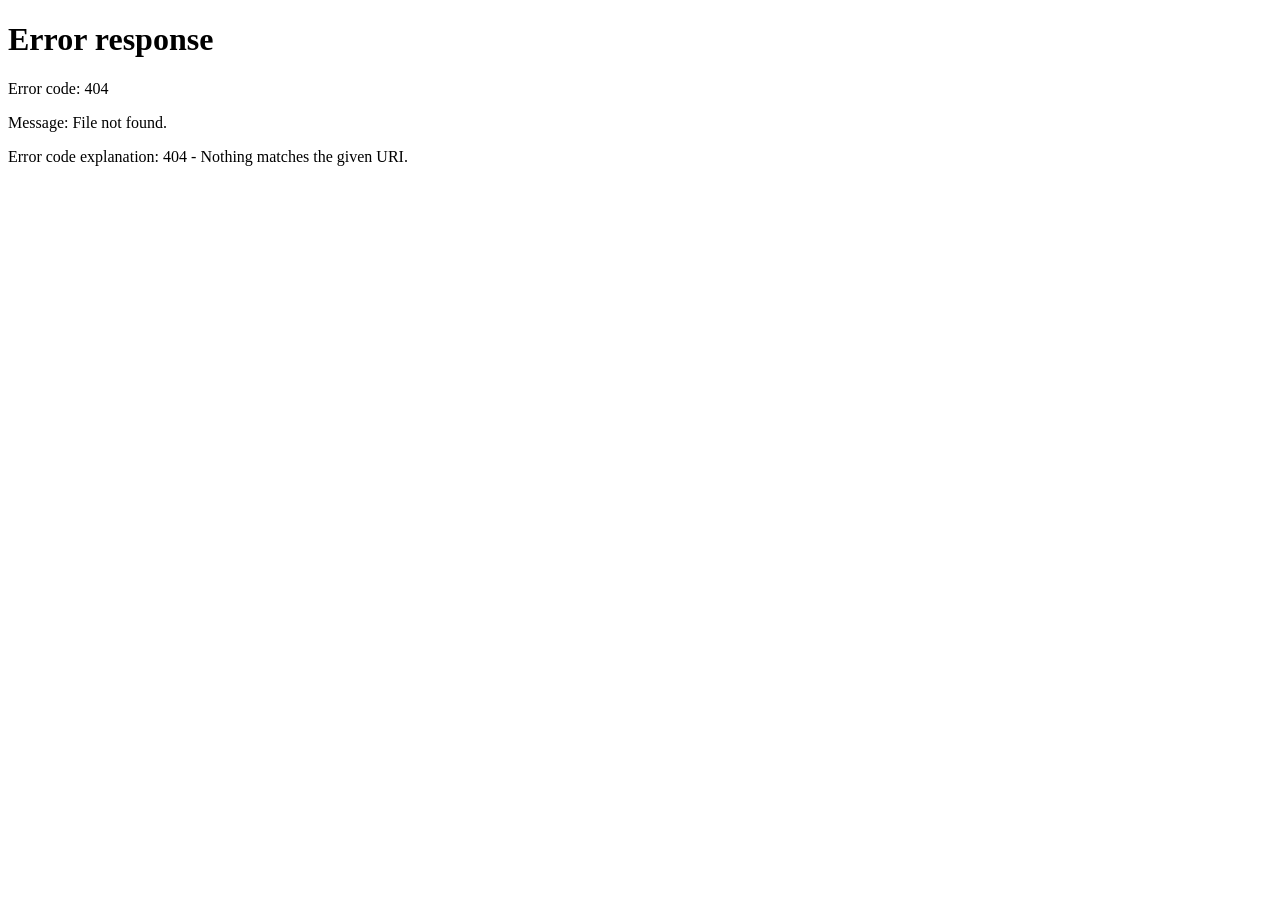
==== frontend/admin.html @ 9fbd87cf "Create admin.html" ====
<!DOCTYPE html>
<html lang="en">
<head>
    <meta charset="UTF-8">
    <meta name="viewport" content="width=device-width, initial-scale=1.0">
    <title>Vostud AI - Admin Panel</title>
    <style>
        * {
            margin: 0;
            padding: 0;
            box-sizing: border-box;
        }
        body {
            font-family: -apple-system, BlinkMacSystemFont, 'Segoe UI', Roboto, sans-serif;
            background: #0f0c29;
            color: #fff;
            padding: 20px;
            min-height: 100vh;
        }
        .container {
            max-width: 1400px;
            margin: 0 auto;
        }
        .header {
            display: flex;
            justify-content: space-between;
            align-items: center;
            padding: 20px 0;
            border-bottom: 1px solid rgba(255,255,255,0.1);
            margin-bottom: 30px;
            flex-wrap: wrap;
            gap: 15px;
        }
        .header h1 {
            font-size: 2em;
            background: linear-gradient(135deg, #667eea, #764ba2);
            -webkit-background-clip: text;
            -webkit-text-fill-color: transparent;
        }
        .header-actions {
            display: flex;
            gap: 10px;
            align-items: center;
        }
        .btn {
            padding: 10px 20px;
            border: none;
            border-radius: 8px;
            cursor: pointer;
            font-weight: 600;
            transition: transform 0.2s;
            font-size: 0.9em;
        }
        .btn:hover {
            transform: translateY(-2px);
        }
        .btn-primary {
            background: linear-gradient(135deg, #667eea, #764ba2);
            color: white;
        }
        .btn-danger {
            background: rgba(248, 113, 113, 0.2);
            color: #f87171;
            border: 1px solid rgba(248, 113, 113, 0.3);
        }
        .btn-success {
            background: rgba(74, 222, 128, 0.2);
            color: #4ade80;
            border: 1px solid rgba(74, 222, 128, 0.3);
        }
        .btn-secondary {
            background: rgba(255,255,255,0.1);
            color: white;
            border: 1px solid rgba(255,255,255,0.1);
        }
        .stats-grid {
            display: grid;
            grid-template-columns: repeat(auto-fit, minmax(200px, 1fr));
            gap: 20px;
            margin-bottom: 30px;
        }
        .stat-card {
            background: rgba(255,255,255,0.05);
            padding: 20px;
            border-radius: 12px;
            border: 1px solid rgba(255,255,255,0.05);
            text-align: center;
        }
        .stat-card .number {
            font-size: 2.5em;
            font-weight: bold;
            background: linear-gradient(135deg, #667eea, #764ba2);
            -webkit-background-clip: text;
            -webkit-text-fill-color: transparent;
        }
        .stat-card .label {
            color: #aaa;
            font-size: 0.9em;
            margin-top: 5px;
        }
        .card {
            background: rgba(255,255,255,0.05);
            border-radius: 12px;
            padding: 20px;
            margin-bottom: 20px;
            border: 1px solid rgba(255,255,255,0.05);
        }
        .card h3 {
            margin-bottom: 15px;
            color: #ddd;
        }
        .tabs {
            display: flex;
            gap: 5px;
            margin-bottom: 20px;
            flex-wrap: wrap;
            border-bottom: 1px solid rgba(255,255,255,0.05);
            padding-bottom: 10px;
        }
        .tab {
            padding: 10px 20px;
            cursor: pointer;
            border-radius: 8px;
            background: transparent;
            border: none;
            color: #aaa;
            font-weight: 500;
            transition: background 0.3s;
        }
        .tab:hover {
            background: rgba(255,255,255,0.05);
        }
        .tab.active {
            background: rgba(102,126,234,0.2);
            color: #667eea;
        }
        .tab-content {
            display: none;
        }
        .tab-content.active {
            display: block;
        }
        table {
            width: 100%;
            border-collapse: collapse;
            font-size: 0.9em;
        }
        th, td {
            padding: 12px 15px;
            text-align: left;
            border-bottom: 1px solid rgba(255,255,255,0.05);
        }
        th {
            color: #888;
            font-weight: 600;
            font-size: 0.8em;
            text-transform: uppercase;
        }
        tr:hover {
            background: rgba(255,255,255,0.03);
        }
        .badge {
            padding: 2px 10px;
            border-radius: 10px;
            font-size: 0.75em;
            font-weight: 600;
        }
        .badge-admin { background: rgba(102,126,234,0.2); color: #667eea; }
        .badge-free { background: rgba(74,222,128,0.2); color: #4ade80; }
        .badge-suspended { background: rgba(248,113,113,0.2); color: #f87171; }
        .badge-pending { background: rgba(251,191,36,0.2); color: #fbbf24; }
        .badge-approved { background: rgba(74,222,128,0.2); color: #4ade80; }
        .badge-denied { background: rgba(248,113,113,0.2); color: #f87171; }
        .badge-critical { background: rgba(248,113,113,0.3); color: #f87171; }
        .badge-high { background: rgba(251,191,36,0.3); color: #fbbf24; }
        .badge-medium { background: rgba(96,165,250,0.3); color: #60a5fa; }
        .badge-low { background: rgba(74,222,128,0.3); color: #4ade80; }
        .toast {
            position: fixed;
            bottom: 30px;
            right: 30px;
            padding: 15px 25px;
            border-radius: 12px;
            background: rgba(0,0,0,0.9);
            color: #fff;
            border: 1px solid rgba(255,255,255,0.1);
            display: none;
            z-index: 1000;
            max-width: 400px;
        }
        .toast.show { display: block; animation: slideUp 0.3s ease; }
        .toast.success { border-color: rgba(74,222,128,0.3); }
        .toast.error { border-color: rgba(248,113,113,0.3); }
        @keyframes slideUp {
            from { opacity: 0; transform: translateY(20px); }
            to { opacity: 1; transform: translateY(0); }
        }
        .loading { text-align: center; color: #666; padding: 40px; }
        .spinner {
            display: inline-block;
            width: 20px;
            height: 20px;
            border: 3px solid rgba(255,255,255,0.1);
            border-radius: 50%;
            border-top-color: #667eea;
            animation: spin 1s ease-in-out infinite;
        }
        @keyframes spin { to { transform: rotate(360deg); } }
        .flex { display: flex; gap: 10px; flex-wrap: wrap; align-items: center; }
        input, select, textarea {
            padding: 8px 12px;
            border-radius: 6px;
            border: 1px solid rgba(255,255,255,0.1);
            background: rgba(255,255,255,0.05);
            color: #fff;
            font-size: 0.9em;
        }
        input:focus, select:focus { outline: none; border-color: #667eea; }
        @media (max-width: 768px) {
            .stats-grid { grid-template-columns: 1fr 1fr; }
            .header { flex-direction: column; align-items: flex-start; }
            table { font-size: 0.75em; }
            th, td { padding: 8px 10px; }
        }
    </style>
</head>
<body>
    <div class="container">
        <!-- Header -->
        <div class="header">
            <h1>🛡️ Vostud AI Admin Panel</h1>
            <div class="header-actions">
                <span id="adminUser" style="color: #888; font-size: 0.9em;"></span>
                <button class="btn btn-secondary" onclick="logout()">Logout</button>
                <a href="/platform" class="btn btn-secondary">Dashboard</a>
            </div>
        </div>

        <!-- Stats -->
        <div class="stats-grid" id="statsGrid">
            <div class="stat-card"><div class="number" id="statUsers">0</div><div class="label">Total Users</div></div>
            <div class="stat-card"><div class="number" id="statSuspended">0</div><div class="label">Suspended</div></div>
            <div class="stat-card"><div class="number" id="statAppeals">0</div><div class="label">Pending Appeals</div></div>
            <div class="stat-card"><div class="number" id="statKeys">0</div><div class="label">API Keys</div></div>
        </div>

        <!-- Tabs -->
        <div class="tabs">
            <button class="tab active" data-tab="users" onclick="switchTab('users')">👥 Users</button>
            <button class="tab" data-tab="appeals" onclick="switchTab('appeals')">📝 Appeals</button>
            <button class="tab" data-tab="reports" onclick="switchTab('reports')">🚨 Reports</button>
        </div>

        <!-- Tab: Users -->
        <div class="tab-content active" id="tab-users">
            <div class="card">
                <div class="flex" style="margin-bottom: 15px;">
                    <h3 style="margin: 0;">All Users</h3>
                    <button class="btn btn-secondary" onclick="loadUsers()">🔄 Refresh</button>
                    <button class="btn btn-danger" onclick="suspendUser()">⛔ Suspend User</button>
                    <button class="btn btn-success" onclick="unsuspendUser()">✅ Unsuspend</button>
                </div>
                <div id="usersTableContainer"><div class="loading">Loading users...</div></div>
            </div>
        </div>

        <!-- Tab: Appeals -->
        <div class="tab-content" id="tab-appeals">
            <div class="card">
                <div class="flex" style="margin-bottom: 15px;">
                    <h3 style="margin: 0;">Suspension Appeals</h3>
                    <button class="btn btn-secondary" onclick="loadAppeals()">🔄 Refresh</button>
                </div>
                <div id="appealsTableContainer"><div class="loading">Loading appeals...</div></div>
            </div>
        </div>

        <!-- Tab: Reports -->
        <div class="tab-content" id="tab-reports">
            <div class="card">
                <div class="flex" style="margin-bottom: 15px;">
                    <h3 style="margin: 0;">Illegal Activity Reports</h3>
                    <button class="btn btn-secondary" onclick="loadReports()">🔄 Refresh</button>
                    <select id="reportFilter" onchange="loadReports()">
                        <option value="">All Severities</option>
                        <option value="critical">Critical</option>
                        <option value="high">High</option>
                        <option value="medium">Medium</option>
                        <option value="low">Low</option>
                    </select>
                </div>
                <div id="reportsTableContainer"><div class="loading">Loading reports...</div></div>
            </div>
        </div>
    </div>

    <div class="toast" id="toast"></div>

    <script>
        const API_URL = window.location.hostname === 'localhost' || window.location.hostname === '127.0.0.1' ?
            'http://localhost:8000' : 'https://vostud-ai.onrender.com';
        let authToken = localStorage.getItem('vostud_api_key');
        let currentUser = null;

        function showToast(message, type = 'success') {
            const toast = document.getElementById('toast');
            toast.textContent = message;
            toast.className = `toast show ${type}`;
            clearTimeout(toast._timeout);
            toast._timeout = setTimeout(() => { toast.classList.remove('show'); }, 4000);
        }

        async function apiRequest(endpoint, method = 'GET', body = null) {
            const headers = { 'Content-Type': 'application/json' };
            if (authToken) headers['X-API-Key'] = authToken;

            const options = { method, headers };
            if (body) options.body = JSON.stringify(body);

            const response = await fetch(`${API_URL}${endpoint}`, options);

            if (response.status === 401) {
                showToast('Session expired. Please login again.', 'error');
                localStorage.removeItem('vostud_api_key');
                window.location.href = '/platform';
                return null;
            }

            if (response.status === 403) {
                showToast('Admin access required.', 'error');
                return null;
            }

            if (!response.ok) {
                const data = await response.json().catch(() => ({}));
                throw new Error(data.detail || data.message || 'Request failed');
            }

            return response.json();
        }

        function switchTab(tabName) {
            document.querySelectorAll('.tab').forEach(t => t.classList.remove('active'));
            document.querySelectorAll('.tab-content').forEach(t => t.classList.remove('active'));

            document.querySelector(`.tab[data-tab="${tabName}"]`).classList.add('active');
            document.getElementById(`tab-${tabName}`).classList.add('active');

            if (tabName === 'users') loadUsers();
            if (tabName === 'appeals') loadAppeals();
            if (tabName === 'reports') loadReports();
        }

        async function loadAdminPanel() {
            try {
                const data = await apiRequest('/adminpanel');
                if (!data) return;
                document.getElementById('statUsers').textContent = data.stats.total_users || 0;
                document.getElementById('statSuspended').textContent = data.stats.suspended_users || 0;
                document.getElementById('statAppeals').textContent = data.stats.pending_appeals || 0;
                document.getElementById('statKeys').textContent = data.stats.total_api_keys || 0;
                document.getElementById('adminUser').textContent = `👤 ${data.status}`;
            } catch (error) {
                showToast('Failed to load admin panel: ' + error.message, 'error');
            }
        }

        async function loadUsers() {
            try {
                const data = await apiRequest('/adminpanel/users');
                if (!data) return;
                const container = document.getElementById('usersTableContainer');

                if (!data.users || data.users.length === 0) {
                    container.innerHTML = '<div style="color: #666; padding: 20px; text-align: center;">No users found.</div>';
                    return;
                }

                container.innerHTML = `
                    <table>
                        <thead><tr>
                            <th>ID</th>
                            <th>Email</th>
                            <th>Tier</th>
                            <th>Status</th>
                            <th>Actions</th>
                        </tr></thead>
                        <tbody>
                            ${data.users.map(u => `
                                <tr>
                                    <td style="font-size: 0.8em; color: #888;">${u._id.slice(-8)}</td>
                                    <td>${u.email || 'N/A'}</td>
                                    <td><span class="badge ${u.tier === 'admin' ? 'badge-admin' : 'badge-free'}">${u.tier || 'free'}</span></td>
                                    <td>${u.suspension_status === 'suspended' ? '<span class="badge badge-suspended">⛔ Suspended</span>' : '<span style="color: #4ade80;">✅ Active</span>'}</td>
                                    <td>
                                        ${u.suspension_status === 'suspended' ?
                                            `<button class="btn btn-success" style="padding: 4px 12px; font-size: 0.8em;" onclick="unsuspendUser('${u._id}')">Unsuspend</button>` :
                                            `<button class="btn btn-danger" style="padding: 4px 12px; font-size: 0.8em;" onclick="suspendUser('${u._id}')">Suspend</button>`
                                        }
                                    </td>
                                </tr>
                            `).join('')}
                        </tbody>
                    </table>
                `;
            } catch (error) {
                document.getElementById('usersTableContainer').innerHTML = `<div style="color: #f87171; padding: 20px;">Error: ${error.message}</div>`;
            }
        }

        async function loadAppeals() {
            try {
                const data = await apiRequest('/adminpanel/appeals');
                if (!data) return;
                const container = document.getElementById('appealsTableContainer');

                if (!data.appeals || data.appeals.length === 0) {
                    container.innerHTML = '<div style="color: #666; padding: 20px; text-align: center;">No appeals found.</div>';
                    return;
                }

                container.innerHTML = `
                    <table>
                        <thead><tr>
                            <th>User ID</th>
                            <th>Message</th>
                            <th>Status</th>
                            <th>Created</th>
                            <th>Actions</th>
                        </tr></thead>
                        <tbody>
                            ${data.appeals.map(a => `
                                <tr>
                                    <td style="font-size: 0.8em; color: #888;">${a.user_id.slice(-8)}</td>
                                    <td>${(a.message || '').slice(0, 100)}...</td>
                                    <td><span class="badge ${a.status === 'pending' ? 'badge-pending' : a.status === 'approved' ? 'badge-approved' : 'badge-denied'}">${a.status || 'pending'}</span></td>
                                    <td>${new Date(a.created_at).toLocaleDateString()}</td>
                                    <td>
                                        ${a.status === 'pending' ? `
                                            <button class="btn btn-success" style="padding: 4px 12px; font-size: 0.8em;" onclick="resolveAppeal('${a._id}', true)">Approve</button>
                                            <button class="btn btn-danger" style="padding: 4px 12px; font-size: 0.8em;" onclick="resolveAppeal('${a._id}', false)">Deny</button>
                                        ` : `<span style="color: #888;">Resolved</span>`}
                                    </td>
                                </tr>
                            `).join('')}
                        </tbody>
                    </table>
                `;
            } catch (error) {
                document.getElementById('appealsTableContainer').innerHTML = `<div style="color: #f87171; padding: 20px;">Error: ${error.message}</div>`;
            }
        }

        async function loadReports() {
            try {
                const filter = document.getElementById('reportFilter').value;
                const endpoint = filter ? `/admin/illegal-activity?severity=${filter}` : '/admin/illegal-activity';
                const data = await apiRequest(endpoint);
                if (!data) return;
                const container = document.getElementById('reportsTableContainer');

                if (!data || data.length === 0) {
                    container.innerHTML = '<div style="color: #666; padding: 20px; text-align: center;">No reports found.</div>';
                    return;
                }

                container.innerHTML = `
                    <table>
                        <thead><tr>
                            <th>User</th>
                            <th>Severity</th>
                            <th>Patterns</th>
                            <th>Message</th>
                            <th>Time</th>
                        </tr></thead>
                        <tbody>
                            ${data.map(r => `
                                <tr>
                                    <td style="font-size: 0.8em; color: #888;">${r.user_id?.slice(-8) || 'N/A'}</td>
                                    <td><span class="badge badge-${r.severity || 'low'}">${r.severity || 'low'}</span></td>
                                    <td>${(r.patterns || []).join(', ')}</td>
                                    <td style="font-size: 0.85em;">${(r.message || '').slice(0, 80)}...</td>
                                    <td style="font-size: 0.8em; color: #888;">${new Date(r.timestamp).toLocaleString()}</td>
                                </tr>
                            `).join('')}
                        </tbody>
                    </table>
                `;
            } catch (error) {
                document.getElementById('reportsTableContainer').innerHTML = `<div style="color: #f87171; padding: 20px;">Error: ${error.message}</div>`;
            }
        }

        async function suspendUser(userId) {
            if (!userId) {
                userId = prompt('Enter user ID to suspend:');
                if (!userId) return;
            }
            if (!confirm(`Are you sure you want to suspend user ${userId}?`)) return;

            try {
                // This would require a suspend endpoint - for now, use the chat suspension or direct DB
                showToast('Suspension feature: Use MongoDB or implement /admin/suspend endpoint', 'error');
            } catch (error) {
                showToast('Error: ' + error.message, 'error');
            }
        }

        async function unsuspendUser(userId) {
            if (!userId) {
                userId = prompt('Enter user ID to unsuspend:');
                if (!userId) return;
            }
            if (!confirm(`Unsuspend user ${userId}?`)) return;

            try {
                const result = await apiRequest(`/admin/unsuspend/${userId}`, 'POST');
                showToast(result.message || 'User unsuspended successfully!', 'success');
                loadUsers();
                loadAdminPanel();
            } catch (error) {
                showToast('Error: ' + error.message, 'error');
            }
        }

        async function resolveAppeal(appealId, approved) {
            if (!confirm(`Resolve appeal ${appealId} as ${approved ? 'APPROVED' : 'DENIED'}?`)) return;

            try {
                const result = await apiRequest(`/admin/appeal/${appealId}/resolve`, 'POST', {
                    approved: approved,
                    admin_notes: approved ? 'Appeal approved by admin' : 'Appeal denied by admin'
                });
                showToast(result.message || 'Appeal resolved!', 'success');
                loadAppeals();
                loadAdminPanel();
            } catch (error) {
                showToast('Error: ' + error.message, 'error');
            }
        }

        function logout() {
            localStorage.removeItem('vostud_api_key');
            window.location.href = '/platform';
        }

        // Check auth and load
        async function init() {
            if (!authToken) {
                window.location.href = '/platform';
                return;
            }

            try {
                const user = await apiRequest('/auth/me');
                if (!user) return;
                currentUser = user.user;

                if (currentUser?.tier !== 'admin') {
                    showToast('Admin access required.', 'error');
                    setTimeout(() => window.location.href = '/platform', 1500);
                    return;
                }

                await loadAdminPanel();
                await loadUsers();
                await loadAppeals();
                await loadReports();
            } catch (error) {
                showToast('Error: ' + error.message, 'error');
            }
        }

        init();
    </script>
</body>
</html>
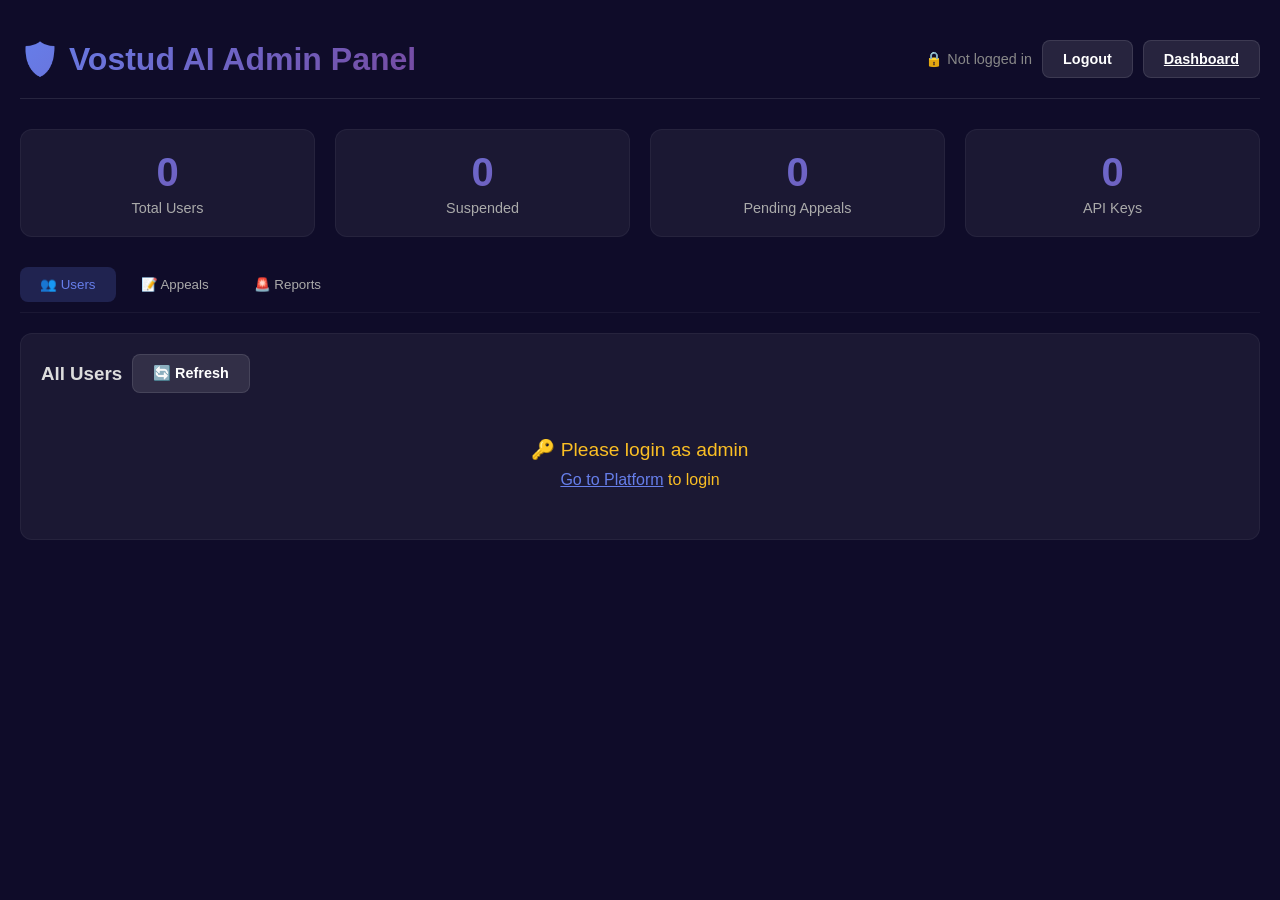
==== commit af71a336: "Update admin.html" ====
--- a/frontend/admin.html
+++ b/frontend/admin.html
@@ -5,11 +5,7 @@
     <meta name="viewport" content="width=device-width, initial-scale=1.0">
     <title>Vostud AI - Admin Panel</title>
     <style>
-        * {
-            margin: 0;
-            padding: 0;
-            box-sizing: border-box;
-        }
+        * { margin: 0; padding: 0; box-sizing: border-box; }
         body {
             font-family: -apple-system, BlinkMacSystemFont, 'Segoe UI', Roboto, sans-serif;
             background: #0f0c29;
@@ -17,10 +13,7 @@
             padding: 20px;
             min-height: 100vh;
         }
-        .container {
-            max-width: 1400px;
-            margin: 0 auto;
-        }
+        .container { max-width: 1400px; margin: 0 auto; }
         .header {
             display: flex;
             justify-content: space-between;
@@ -37,11 +30,7 @@
             -webkit-background-clip: text;
             -webkit-text-fill-color: transparent;
         }
-        .header-actions {
-            display: flex;
-            gap: 10px;
-            align-items: center;
-        }
+        .header-actions { display: flex; gap: 10px; align-items: center; flex-wrap: wrap; }
         .btn {
             padding: 10px 20px;
             border: none;
@@ -51,28 +40,11 @@
             transition: transform 0.2s;
             font-size: 0.9em;
         }
-        .btn:hover {
-            transform: translateY(-2px);
-        }
-        .btn-primary {
-            background: linear-gradient(135deg, #667eea, #764ba2);
-            color: white;
-        }
-        .btn-danger {
-            background: rgba(248, 113, 113, 0.2);
-            color: #f87171;
-            border: 1px solid rgba(248, 113, 113, 0.3);
-        }
-        .btn-success {
-            background: rgba(74, 222, 128, 0.2);
-            color: #4ade80;
-            border: 1px solid rgba(74, 222, 128, 0.3);
-        }
-        .btn-secondary {
-            background: rgba(255,255,255,0.1);
-            color: white;
-            border: 1px solid rgba(255,255,255,0.1);
-        }
+        .btn:hover { transform: translateY(-2px); }
+        .btn-primary { background: linear-gradient(135deg, #667eea, #764ba2); color: white; }
+        .btn-danger { background: rgba(248,113,113,0.2); color: #f87171; border: 1px solid rgba(248,113,113,0.3); }
+        .btn-success { background: rgba(74,222,128,0.2); color: #4ade80; border: 1px solid rgba(74,222,128,0.3); }
+        .btn-secondary { background: rgba(255,255,255,0.1); color: white; border: 1px solid rgba(255,255,255,0.1); }
         .stats-grid {
             display: grid;
             grid-template-columns: repeat(auto-fit, minmax(200px, 1fr));
@@ -93,11 +65,7 @@
             -webkit-background-clip: text;
             -webkit-text-fill-color: transparent;
         }
-        .stat-card .label {
-            color: #aaa;
-            font-size: 0.9em;
-            margin-top: 5px;
-        }
+        .stat-card .label { color: #aaa; font-size: 0.9em; margin-top: 5px; }
         .card {
             background: rgba(255,255,255,0.05);
             border-radius: 12px;
@@ -105,10 +73,7 @@
             margin-bottom: 20px;
             border: 1px solid rgba(255,255,255,0.05);
         }
-        .card h3 {
-            margin-bottom: 15px;
-            color: #ddd;
-        }
+        .card h3 { margin-bottom: 15px; color: #ddd; }
         .tabs {
             display: flex;
             gap: 5px;
@@ -127,19 +92,10 @@
             font-weight: 500;
             transition: background 0.3s;
         }
-        .tab:hover {
-            background: rgba(255,255,255,0.05);
-        }
-        .tab.active {
-            background: rgba(102,126,234,0.2);
-            color: #667eea;
-        }
-        .tab-content {
-            display: none;
-        }
-        .tab-content.active {
-            display: block;
-        }
+        .tab:hover { background: rgba(255,255,255,0.05); }
+        .tab.active { background: rgba(102,126,234,0.2); color: #667eea; }
+        .tab-content { display: none; }
+        .tab-content.active { display: block; }
         table {
             width: 100%;
             border-collapse: collapse;
@@ -150,15 +106,8 @@
             text-align: left;
             border-bottom: 1px solid rgba(255,255,255,0.05);
         }
-        th {
-            color: #888;
-            font-weight: 600;
-            font-size: 0.8em;
-            text-transform: uppercase;
-        }
-        tr:hover {
-            background: rgba(255,255,255,0.03);
-        }
+        th { color: #888; font-weight: 600; font-size: 0.8em; text-transform: uppercase; }
+        tr:hover { background: rgba(255,255,255,0.03); }
         .badge {
             padding: 2px 10px;
             border-radius: 10px;
@@ -226,7 +175,6 @@
 </head>
 <body>
     <div class="container">
-        <!-- Header -->
         <div class="header">
             <h1>🛡️ Vostud AI Admin Panel</h1>
             <div class="header-actions">
@@ -236,7 +184,6 @@
             </div>
         </div>
 
-        <!-- Stats -->
         <div class="stats-grid" id="statsGrid">
             <div class="stat-card"><div class="number" id="statUsers">0</div><div class="label">Total Users</div></div>
             <div class="stat-card"><div class="number" id="statSuspended">0</div><div class="label">Suspended</div></div>
@@ -244,27 +191,22 @@
             <div class="stat-card"><div class="number" id="statKeys">0</div><div class="label">API Keys</div></div>
         </div>
 
-        <!-- Tabs -->
         <div class="tabs">
             <button class="tab active" data-tab="users" onclick="switchTab('users')">👥 Users</button>
             <button class="tab" data-tab="appeals" onclick="switchTab('appeals')">📝 Appeals</button>
             <button class="tab" data-tab="reports" onclick="switchTab('reports')">🚨 Reports</button>
         </div>
 
-        <!-- Tab: Users -->
         <div class="tab-content active" id="tab-users">
             <div class="card">
                 <div class="flex" style="margin-bottom: 15px;">
                     <h3 style="margin: 0;">All Users</h3>
                     <button class="btn btn-secondary" onclick="loadUsers()">🔄 Refresh</button>
-                    <button class="btn btn-danger" onclick="suspendUser()">⛔ Suspend User</button>
-                    <button class="btn btn-success" onclick="unsuspendUser()">✅ Unsuspend</button>
                 </div>
                 <div id="usersTableContainer"><div class="loading">Loading users...</div></div>
             </div>
         </div>
 
-        <!-- Tab: Appeals -->
         <div class="tab-content" id="tab-appeals">
             <div class="card">
                 <div class="flex" style="margin-bottom: 15px;">
@@ -275,7 +217,6 @@
             </div>
         </div>
 
-        <!-- Tab: Reports -->
         <div class="tab-content" id="tab-reports">
             <div class="card">
                 <div class="flex" style="margin-bottom: 15px;">
@@ -299,7 +240,32 @@
     <script>
         const API_URL = window.location.hostname === 'localhost' || window.location.hostname === '127.0.0.1' ?
             'http://localhost:8000' : 'https://vostud-ai.onrender.com';
-        let authToken = localStorage.getItem('vostud_api_key');
+
+        // ============================================
+        // FIX: Check BOTH localStorage AND cookies
+        // ============================================
+        let authToken = null;
+
+        function getAuthToken() {
+            const localKey = localStorage.getItem('vostud_api_key');
+            if (localKey) {
+                authToken = localKey;
+                return authToken;
+            }
+
+            const cookies = document.cookie.split(';');
+            for (let cookie of cookies) {
+                const [name, value] = cookie.trim().split('=');
+                if (name === 'access_token') {
+                    authToken = value;
+                    return authToken;
+                }
+            }
+
+            return null;
+        }
+
+        authToken = getAuthToken();
         let currentUser = null;
 
         function showToast(message, type = 'success') {
@@ -312,22 +278,28 @@
 
         async function apiRequest(endpoint, method = 'GET', body = null) {
             const headers = { 'Content-Type': 'application/json' };
-            if (authToken) headers['X-API-Key'] = authToken;
-
-            const options = { method, headers };
+
+            const token = getAuthToken();
+            if (token) {
+                headers['X-API-Key'] = token;
+            }
+
+            const options = { method, headers, credentials: 'include' };
             if (body) options.body = JSON.stringify(body);
 
             const response = await fetch(`${API_URL}${endpoint}`, options);
 
-            if (response.status === 401) {
+            if (response.status === 401 || response.status === 403) {
+                try {
+                    const refreshResponse = await fetch(`${API_URL}/auth/me`, {
+                        credentials: 'include'
+                    });
+                    if (refreshResponse.ok) {
+                        return apiRequest(endpoint, method, body);
+                    }
+                } catch (e) {}
+
                 showToast('Session expired. Please login again.', 'error');
-                localStorage.removeItem('vostud_api_key');
-                window.location.href = '/platform';
-                return null;
-            }
-
-            if (response.status === 403) {
-                showToast('Admin access required.', 'error');
                 return null;
             }
 
@@ -353,7 +325,7 @@
 
         async function loadAdminPanel() {
             try {
-                const data = await apiRequest('/adminpanel');
+                const data = await apiRequest('/api/adminpanel');
                 if (!data) return;
                 document.getElementById('statUsers').textContent = data.stats.total_users || 0;
                 document.getElementById('statSuspended').textContent = data.stats.suspended_users || 0;
@@ -367,7 +339,7 @@
 
         async function loadUsers() {
             try {
-                const data = await apiRequest('/adminpanel/users');
+                const data = await apiRequest('/api/adminpanel/users');
                 if (!data) return;
                 const container = document.getElementById('usersTableContainer');
 
@@ -410,7 +382,7 @@
 
         async function loadAppeals() {
             try {
-                const data = await apiRequest('/adminpanel/appeals');
+                const data = await apiRequest('/api/adminpanel/appeals');
                 if (!data) return;
                 const container = document.getElementById('appealsTableContainer');
 
@@ -499,7 +471,6 @@
             if (!confirm(`Are you sure you want to suspend user ${userId}?`)) return;
 
             try {
-                // This would require a suspend endpoint - for now, use the chat suspension or direct DB
                 showToast('Suspension feature: Use MongoDB or implement /admin/suspend endpoint', 'error');
             } catch (error) {
                 showToast('Error: ' + error.message, 'error');
@@ -541,13 +512,23 @@
 
         function logout() {
             localStorage.removeItem('vostud_api_key');
+            document.cookie = 'access_token=; expires=Thu, 01 Jan 1970 00:00:00 UTC; path=/;';
             window.location.href = '/platform';
         }
 
-        // Check auth and load
         async function init() {
+            authToken = getAuthToken();
+
             if (!authToken) {
-                window.location.href = '/platform';
+                document.getElementById('adminUser').textContent = '🔒 Not logged in';
+                document.getElementById('usersTableContainer').innerHTML = `
+                    <div style="color: #fbbf24; padding: 30px; text-align: center;">
+                        <p style="font-size: 1.2em;">🔑 Please login as admin</p>
+                        <p style="margin-top: 10px;"><a href="/platform" style="color: #667eea;">Go to Platform</a> to login</p>
+                    </div>
+                `;
+                document.getElementById('appealsTableContainer').innerHTML = '<div style="color: #888;">Login to view appeals</div>';
+                document.getElementById('reportsTableContainer').innerHTML = '<div style="color: #888;">Login to view reports</div>';
                 return;
             }
 
@@ -558,7 +539,12 @@
 
                 if (currentUser?.tier !== 'admin') {
                     showToast('Admin access required.', 'error');
-                    setTimeout(() => window.location.href = '/platform', 1500);
+                    document.getElementById('usersTableContainer').innerHTML = `
+                        <div style="color: #f87171; padding: 30px; text-align: center;">
+                            <p style="font-size: 1.2em;">⛔ Admin access required</p>
+                            <p style="margin-top: 10px;">Your account does not have admin privileges.</p>
+                        </div>
+                    `;
                     return;
                 }
 
